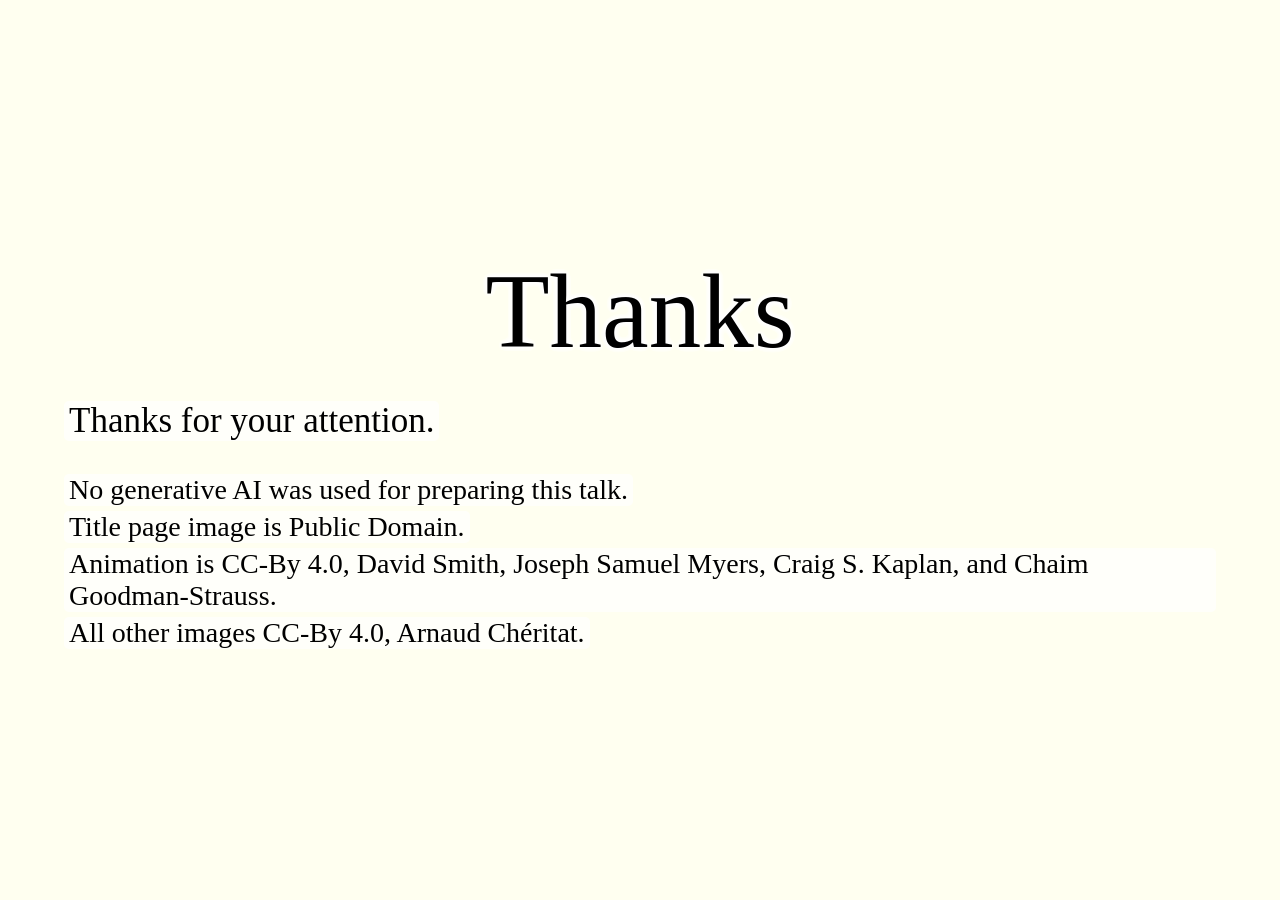
==== desktop/example/end.html @ c18c065f "Initial commit" ====
<!DOCTYPE html>
<html>
  <head>
    <meta charset="utf-8">
    <link href="slide.css" rel="stylesheet" />
    <style>
      .main {
        background-image: url(img/flowers-3c.png); background-size: cover; background-repeat: no-repeat; background-position: center;
      }
      h1 {
        text-shadow: 0 0 .13ex white, 0 0 .13ex white, 0 0 .13ex white, 0 0 .13ex white, 0 0 .13ex white, 0 0 .13ex white;
      }
      .wb2 {
        display: inline-block;
        padding: 0px 5px;
        border-radius: 5px;
        background-color: rgba(255,255,255,0.7);
        margin-top: 5px;
      }
    </style>
  </head>
  <body>
    <div class="main">
      <div class="box">
        <h1>Thanks</h1>
        <div class="wb2">
          Thanks for your attention.
        </div>
        <div style="font-size: 80%; margin-top: 1em;">
          <div class="wb2">
            No generative AI was used for preparing this talk.
          </div>
          <br>
          <div class="wb2">
            Title page image is Public Domain.
          </div>
          <br>
          <div class="wb2">
            Animation is CC-By 4.0, David Smith, Joseph Samuel Myers, Craig S. Kaplan, and Chaim Goodman-Strauss.
          </div>
          <br>
          <div class="wb2">
            All other images CC-By 4.0, Arnaud Chéritat.</div>
          </div>
        </div>
      </div><!-- .box -->
    </div><!-- .main -->
  </body>
  <script src="pages.js"></script>
</html>
---- desktop/example/slide.css ----
@view-transition {
  navigation: auto;
}

body {
  background: ivory;
  margin: 0;
  padding: 0;
  font-family: serif;
}

div.main {
  height: 100vh;
  display: flex;
  flex-direction: column;
  align-items: center; 
  justify-content: center;

  font-size: 35px;
  color: black;
}

div.box {
  min-width: 50vw;
  max-width: 90vw;
  display: inline-block;
}

h1 {
  margin-top: 0;
  font-size: 300%;
  font-family: cursive;
  font-weight: normal;
  text-align: center;
  margin-bottom: 0.5ex;
}

input.bl[type=checkbox] {
  appearance: none;
  height: 2em;
  width: 2em;
  border: 1px solid gray;
  border-radius: 4px;
  background: #fff;
  text-align: center;
  align-items: center;
  align-content: center;
  justify-content: center;
  &:before {
    content: '\0000a0';
  }
}

input.bl[type=checkbox]:checked {
  background: #0080FF;
}

.reveal {
  visibility: hidden;
}
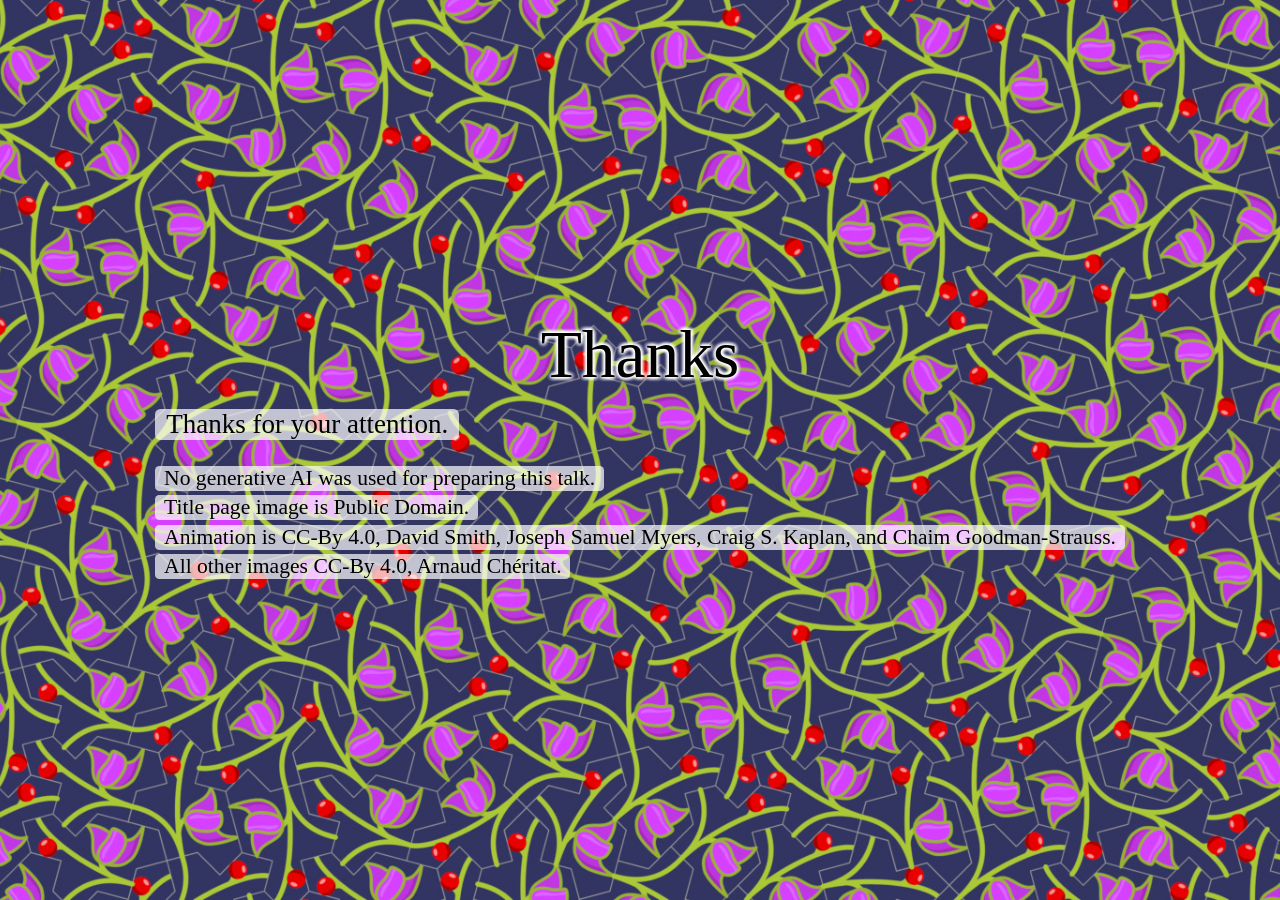
==== commit 2eec56e6: "Better metrics in the example, lighter image folder" ====
--- a/desktop/example/end.html
+++ b/desktop/example/end.html
@@ -5,17 +5,17 @@
     <link href="slide.css" rel="stylesheet" />
     <style>
       .main {
-        background-image: url(img/flowers-3c.png); background-size: cover; background-repeat: no-repeat; background-position: center;
+        background-image: url(img/flowers-spectres.jpg); background-size: cover; background-repeat: no-repeat; background-position: center;
       }
       h1 {
         text-shadow: 0 0 .13ex white, 0 0 .13ex white, 0 0 .13ex white, 0 0 .13ex white, 0 0 .13ex white, 0 0 .13ex white;
       }
       .wb2 {
         display: inline-block;
-        padding: 0px 5px;
-        border-radius: 5px;
+        padding: 0px .4em;
+        border-radius: .2em;
         background-color: rgba(255,255,255,0.7);
-        margin-top: 5px;
+        margin-top: .2em;
       }
     </style>
   </head>
--- a/desktop/example/slide.css
+++ b/desktop/example/slide.css
@@ -1,6 +1,8 @@
 @view-transition {
   navigation: auto;
 }
+
+@import url('https://fonts.googleapis.com/css2?family=Ribeye+Marrow&display=swap');
 
 body {
   background: ivory;
@@ -16,7 +18,7 @@
   align-items: center; 
   justify-content: center;
 
-  font-size: 35px;
+  font-size: 3vh;
   color: black;
 }
 
@@ -28,8 +30,9 @@
 
 h1 {
   margin-top: 0;
-  font-size: 300%;
-  font-family: cursive;
+  font-size: 250%;
+  font-family: "Ribeye Marrow", cursive;
+  line-height: 1;
   font-weight: normal;
   text-align: center;
   margin-bottom: 0.5ex;
@@ -40,7 +43,7 @@
   height: 2em;
   width: 2em;
   border: 1px solid gray;
-  border-radius: 4px;
+  border-radius: .5em;
   background: #fff;
   text-align: center;
   align-items: center;
